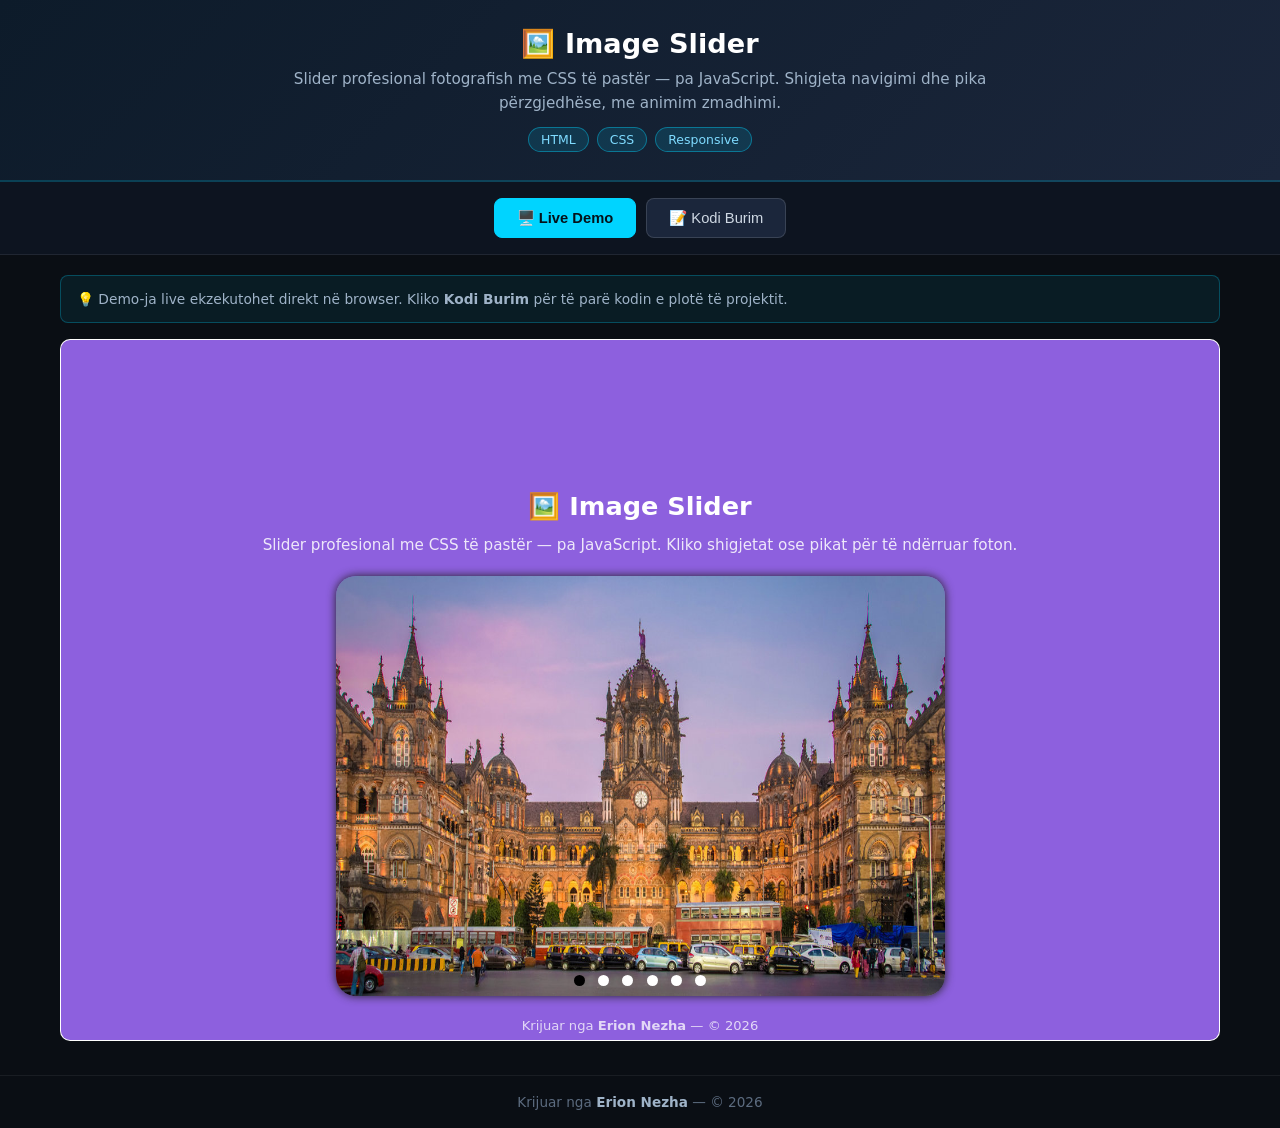
==== index.html @ 04fe044d "Publikimi fillestar: Image-Slider — demo live + kodi burim" ====
<!-- Created by Erion Nezha — © 2026 All rights reserved -->
<!DOCTYPE html>
<html lang="sq">
<head>
<meta charset="UTF-8">
<meta name="viewport" content="width=device-width, initial-scale=1.0">
<title>Image Slider — Erion Nezha</title>
<style>
*{box-sizing:border-box;margin:0;padding:0}
body{background:#0a0e14;color:#e6e6e6;font-family:'Segoe UI',system-ui,sans-serif;min-height:100vh;display:flex;flex-direction:column}
header.top{background:linear-gradient(135deg,#0d1b2a,#1b263b);padding:28px 20px;text-align:center;border-bottom:2px solid #00d4ff33}
header.top h1{font-size:1.7rem;color:#fff;margin-bottom:8px}
header.top p{color:#9fb3c8;max-width:760px;margin:0 auto 12px;line-height:1.55;font-size:.95rem}
.badges{display:flex;gap:8px;justify-content:center;flex-wrap:wrap}
.badge{background:#00d4ff22;border:1px solid #00d4ff66;color:#7fdbff;padding:4px 12px;border-radius:20px;font-size:.78rem}
.tabs{display:flex;gap:10px;justify-content:center;padding:16px;background:#0d1420;border-bottom:1px solid #ffffff14}
.tabs button{background:#1b263b;color:#cfd8e3;border:1px solid #ffffff22;padding:10px 22px;border-radius:8px;cursor:pointer;font-size:.92rem;transition:.2s}
.tabs button.active,.tabs button:hover{background:#00d4ff;color:#04121a;border-color:#00d4ff;font-weight:600}
main{flex:1;padding:20px;max-width:1200px;width:100%;margin:0 auto}
.panel{display:none}
.panel.active{display:block}
iframe.demo{width:100%;height:78vh;border:1px solid #ffffff22;border-radius:10px;background:#fff}
.codewrap{display:flex;gap:0;border:1px solid #ffffff22;border-radius:10px;overflow:hidden;height:78vh;background:#0d1117}
.tree{width:250px;min-width:200px;background:#0d1420;border-right:1px solid #ffffff14;overflow-y:auto;padding:12px;font-size:.82rem}
.tree .tfile{padding:5px 8px;border-radius:5px;cursor:pointer;color:#9fb3c8;white-space:nowrap;overflow:hidden;text-overflow:ellipsis}
.tree .tfile:hover{background:#ffffff10;color:#fff}
.tree .tfile.active{background:#00d4ff26;color:#7fdbff}
.tree .tdir{color:#5c6b7f;font-weight:600;margin-top:8px;font-size:.75rem;text-transform:uppercase;letter-spacing:.5px}
.codeview{flex:1;overflow:auto;padding:0;position:relative}
.codeview pre{padding:16px;font-family:'Consolas','Fira Code',monospace;font-size:.82rem;line-height:1.6;color:#d6deeb;white-space:pre}
.codeview .lineno{color:#4a5568;user-select:none;margin-right:12px;display:inline-block;width:32px;text-align:right}
.codeview img.preview{max-width:100%;padding:20px}
.cbar{display:flex;gap:8px;align-items:center;padding:10px 14px;background:#0d1420;border-bottom:1px solid #ffffff14;font-size:.82rem;color:#9fb3c8;overflow-x:auto}
.ctab{padding:6px 14px;border-radius:6px;cursor:pointer;white-space:nowrap;border:1px solid transparent}
.ctab:hover{background:#ffffff10}
.ctab.active{background:#00d4ff26;color:#7fdbff;border-color:#00d4ff55}
footer{text-align:center;padding:18px;color:#5c6b7f;font-size:.85rem;border-top:1px solid #ffffff10;margin-top:10px}
footer strong{color:#9fb3c8}
.term{background:#05070a;border:1px solid #00ff8833;border-radius:10px;overflow:hidden;height:78vh;display:flex;flex-direction:column}
.term-head{background:#0d1420;padding:10px 14px;display:flex;align-items:center;gap:8px;border-bottom:1px solid #ffffff14}
.dot{width:12px;height:12px;border-radius:50%}
.term-title{color:#9fb3c8;font-size:.82rem;margin-left:6px;flex:1}
.replay{background:#00ff8822;border:1px solid #00ff8866;color:#7dffb0;padding:5px 14px;border-radius:6px;cursor:pointer;font-size:.8rem}
.replay:hover{background:#00ff8844}
#term-body{flex:1;overflow-y:auto;padding:16px;font-family:'Consolas',monospace;font-size:.88rem;line-height:1.7;color:#33ff88;white-space:pre-wrap;word-break:break-word}
#term-body .inp{color:#ffd75c}
#term-body .dim{color:#4a6b57}
.cursor{display:inline-block;width:9px;height:17px;background:#33ff88;vertical-align:-3px;animation:blink 1s infinite}
@keyframes blink{50%{opacity:0}}
.split{display:grid;grid-template-columns:1fr 1fr;gap:16px}
.split .term,.split .codewrap{height:78vh}
@media(max-width:860px){.split{grid-template-columns:1fr}.codewrap{flex-direction:column}.tree{width:100%;max-height:150px;border-right:none;border-bottom:1px solid #ffffff14}}
.kw{color:#ff7edb}.st{color:#ffd75c}.cm{color:#5c6b7f;font-style:italic}.fn{color:#7fdbff}.nm{color:#f78c6c}
.note{background:#00d4ff12;border:1px solid #00d4ff44;border-radius:8px;padding:12px 16px;margin-bottom:16px;font-size:.86rem;color:#9fb3c8;line-height:1.6}
</style>
</head>
<body>
<header class="top">
<h1>🖼️ Image Slider</h1>
<p>Slider profesional fotografish me CSS të pastër — pa JavaScript. Shigjeta navigimi dhe pika përzgjedhëse, me animim zmadhimi.</p>
<div class="badges"><span class="badge">HTML</span><span class="badge">CSS</span><span class="badge">Responsive</span></div>
</header>
<div class="tabs">
<button class="active" onclick="show('demo',this)">🖥️ Live Demo</button>
<button onclick="show('code',this)">📝 Kodi Burim</button>
</div>
<main>
<div class="note">💡 Demo-ja live ekzekutohet direkt në browser. Kliko <strong>Kodi Burim</strong> për të parë kodin e plotë të projektit.</div>
<div id="p-demo" class="panel active"><iframe class="demo" src="demo/index.html" title="Live demo"></iframe></div>
<div id="p-code" class="panel"><div class="codewrap">
<aside class="tree" id="tree"></aside>
<div class="codeview"><div class="cbar" id="cbar"></div><div id="codebox"><pre></pre></div></div>
</div></div>
</main>
<footer>Krijuar nga <strong>Erion Nezha</strong> — © 2026</footer>
<script>
const TREE={"dirs": [{"name": "demo", "dirs": [{"name": "images", "dirs": [], "files": ["img1.jpg", "img2.jpg", "img3.jpg", "img4.jpg", "img5.jpg", "img6.jpg"]}], "files": ["index.html", "style.css"]}, {"name": "original", "dirs": [], "files": ["index.html", "style.css"]}], "files": ["PROVENANCE_LICENSE.txt"]};
const CODEDIR="demo";
function rpath(path){return path.startsWith("original/") ? path : CODEDIR+"/"+path;}
const IMG=/\.(png|jpe?g|gif|svg|webp|ico|bmp)$/i;
function show(id,btn){document.querySelectorAll('.panel').forEach(p=>p.classList.remove('active'));document.getElementById('p-'+id).classList.add('active');document.querySelectorAll('.tabs button').forEach(b=>b.classList.remove('active'));btn.classList.add('active');}
function buildTree(){
  const t=document.getElementById('tree');let html='';
  const walk=(node,prefix)=>{node.dirs.forEach(d=>{html+='<div class="tdir">📁 '+prefix+d.name+'</div>';walk(d,prefix+d.name+'/');});node.files.forEach(f=>{html+='<div class="tfile" data-p="'+prefix+f+'">📄 '+f+'</div>';});};
  walk(TREE,'');t.innerHTML=html;
  t.querySelectorAll('.tfile').forEach(el=>el.onclick=()=>openFile(el.dataset.p,el));
  const first=t.querySelector('.tfile');if(first)openFile(first.dataset.p,first);
}
async function openFile(path,el){
  document.querySelectorAll('.tfile').forEach(e=>e.classList.remove('active'));el.classList.add('active');
  document.getElementById('cbar').textContent=path;
  const box=document.getElementById('codebox');
  if(IMG.test(path)){box.innerHTML='<img class="preview" src="'+rpath(path)+'">';return;}
  try{const r=await fetch(rpath(path));const txt=await r.text();
    box.innerHTML='<pre>'+hl(txt,path.split('.').pop())+'</pre>';
  }catch(e){box.innerHTML='<pre>Deshtoi leximi i file-it.</pre>';}
}

function hl(code,lang){
  const esc=s=>s.replace(/&/g,'&amp;').replace(/</g,'&lt;').replace(/>/g,'&gt;');
  const tok=/(\/\/[^\n]*|\/\*[\s\S]*?\*\/|#[^\n]*|<!--[\s\S]*?-->)|("[^"\n]*"|'[^'\n]*')|\b(import|from|as|def|return|if|elif|else|for|while|in|not|and|or|class|try|except|finally|with|lambda|pass|break|continue|print|public|private|protected|static|void|int|float|double|char|long|short|boolean|new|this|null|true|false|extends|implements|package|throws|struct|include|switch|case|default|do|sizeof|typedef|const|unsigned|using|namespace|cin|cout|endl|int main|string|System|out|println|var|let|function|=>)\b|\b(\d+(\.\d+)?)\b/g;
  let out='',last=0,m;
  while((m=tok.exec(code))!==null){
    out+=esc(code.slice(last,m.index));
    const cls=m[1]?'cm':m[2]?'st':m[3]?'kw':'nm';
    out+='<span class="'+cls+'">'+esc(m[0])+'</span>';
    last=m.index+m[0].length;
  }
  out+=esc(code.slice(last));
  return out.split('\n').map((l,i)=>'<span class="lineno">'+(i+1)+'</span>'+(l||' ')).join('\n');
}

buildTree();
</script>
</body>
</html>
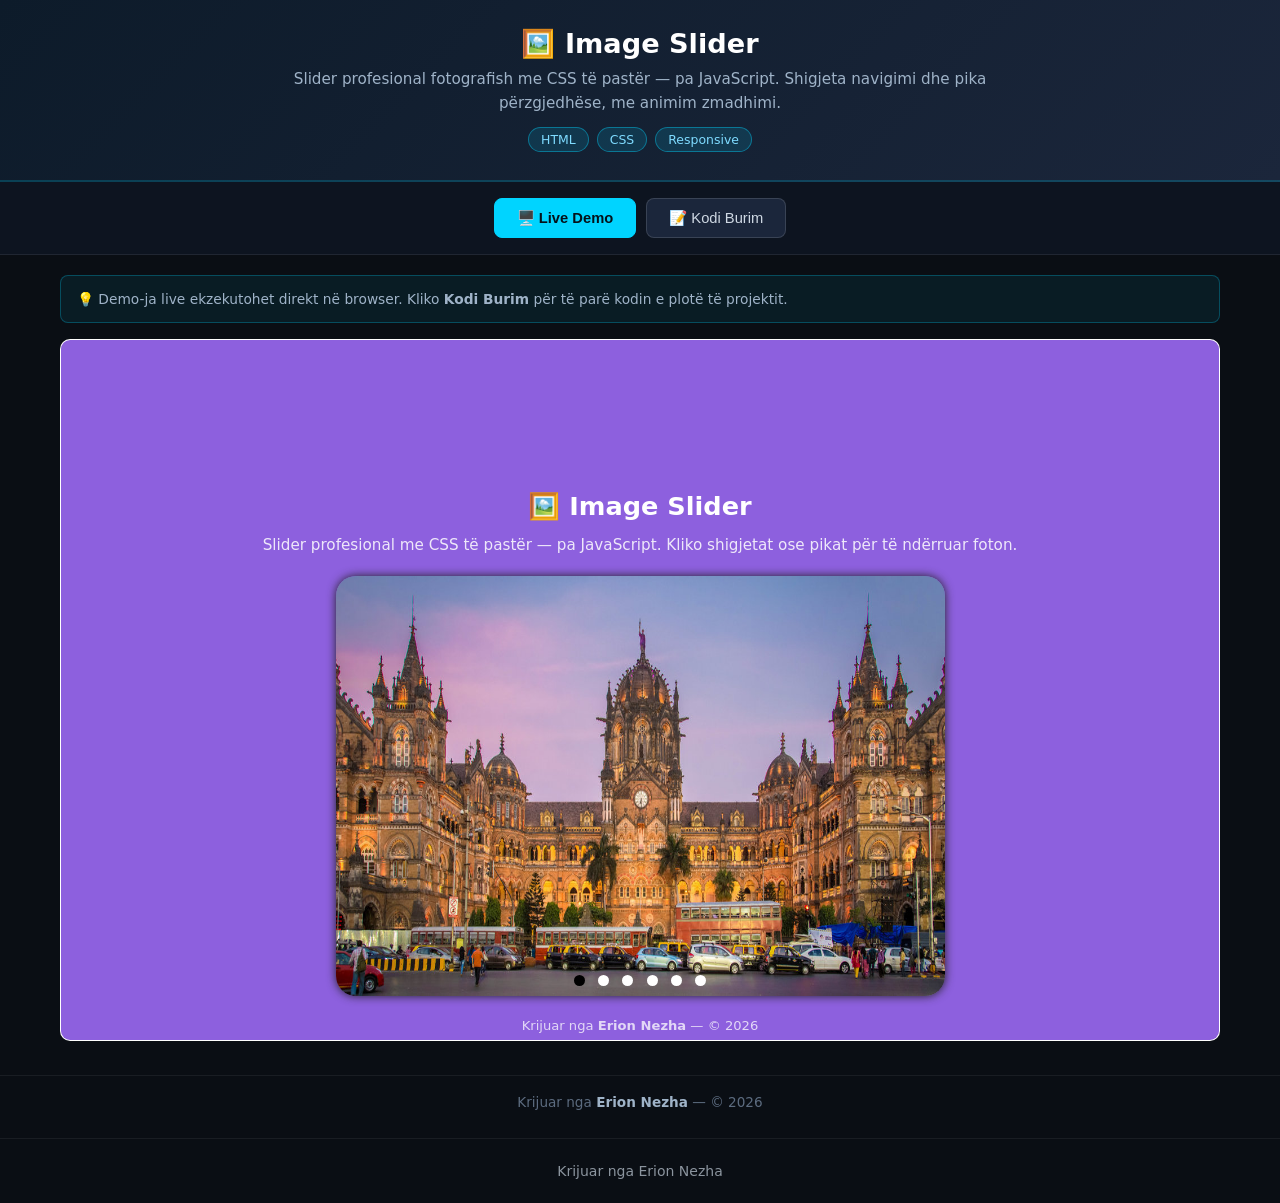
==== commit 6495804e: "Shto panelin 'Kodi Burim' krahas demo-s live" ====
--- a/index.html
+++ b/index.html
@@ -76,7 +76,7 @@
 <script>
 const TREE={"dirs": [{"name": "demo", "dirs": [{"name": "images", "dirs": [], "files": ["img1.jpg", "img2.jpg", "img3.jpg", "img4.jpg", "img5.jpg", "img6.jpg"]}], "files": ["index.html", "style.css"]}, {"name": "original", "dirs": [], "files": ["index.html", "style.css"]}], "files": ["PROVENANCE_LICENSE.txt"]};
 const CODEDIR="demo";
-function rpath(path){return path.startsWith("original/") ? path : CODEDIR+"/"+path;}
+function rpath(path){return /^(demo|original)\//.test(path) ? path : CODEDIR+"/"+path;}
 const IMG=/\.(png|jpe?g|gif|svg|webp|ico|bmp)$/i;
 function show(id,btn){document.querySelectorAll('.panel').forEach(p=>p.classList.remove('active'));document.getElementById('p-'+id).classList.add('active');document.querySelectorAll('.tabs button').forEach(b=>b.classList.remove('active'));btn.classList.add('active');}
 function buildTree(){
@@ -112,5 +112,6 @@
 
 buildTree();
 </script>
+<footer style="text-align:center;padding:24px 16px;color:#8b949e;font-family:system-ui,sans-serif;font-size:14px;">Krijuar nga Erion Nezha</footer>
 </body>
 </html>
